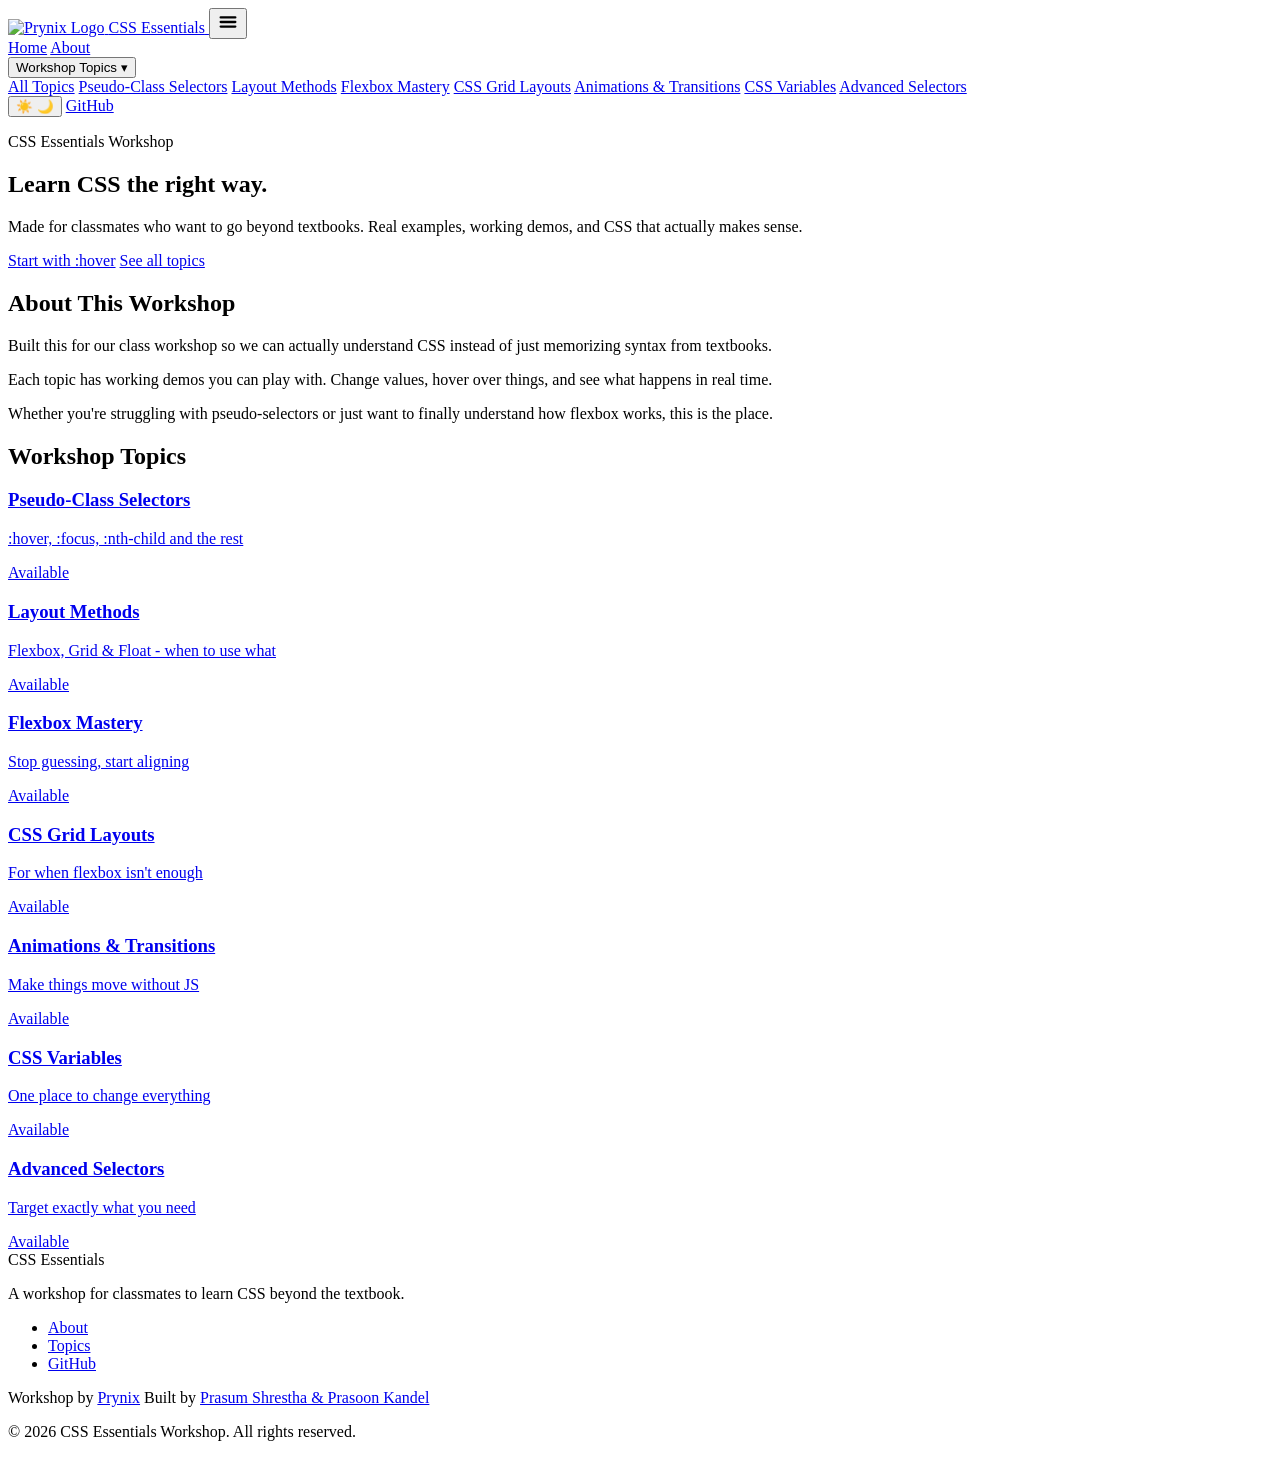
==== index.html @ 0222261c "9:00PM" ====
<!doctype html>
<html lang="en">
  <head>
    <meta charset="UTF-8" />
    <meta name="viewport" content="width=device-width, initial-scale=1.0" />
    <title>CSS Essentials - Learn Advanced CSS</title>
    <meta
      name="description"
      content="A learning platform developed for a workshop to help classmates understand advanced CSS concepts beyond traditional textbook material."
    />
    <meta
      name="keywords"
      content="CSS, CSS workshop, pseudo-selectors, flexbox, grid, web development, learn CSS"
    />
    <meta name="author" content="Prasun Shrestha" />
    <meta name="robots" content="index, follow" />

    <!-- Open Graph / Facebook -->
    <meta property="og:type" content="website" />
    <meta property="og:title" content="CSS Essentials - Learn Advanced CSS" />
    <meta
      property="og:description"
      content="A learning platform developed for a workshop to help classmates understand advanced CSS concepts beyond traditional textbook material."
    />
    <meta
      property="og:image"
      content="https://css-essentials.prasoonkandel.me/banner.png"
    />
    <meta
      property="og:url"
      content="https://css-essentials.prasoonkandel.me/"
    />
    <meta property="og:site_name" content="CSS Essentials" />

    <!-- Twitter -->
    <meta name="twitter:card" content="summary_large_image" />
    <meta name="twitter:title" content="CSS Essentials - Learn Advanced CSS" />
    <meta
      name="twitter:description"
      content="A learning platform developed for a workshop to help classmates understand advanced CSS concepts beyond traditional textbook material."
    />
    <meta
      name="twitter:image"
      content="https://css-essentials.prasoonkandel.me/banner.png"
    />

    <!-- Theme Color -->
    <meta name="theme-color" content="#1e78a8" />

    <link rel="icon" href="./favicon.png" />
    <link rel="shortcut icon" href="./favicon.png" />
    <link rel="preconnect" href="https://fonts.googleapis.com" />
    <link rel="preconnect" href="https://fonts.gstatic.com" crossorigin />
    <link
      href="https://fonts.googleapis.com/css2?family=Montserrat:wght@400;500;600;700&family=Space+Grotesk:wght@500;600;700&family=Poppins:wght@700;800;900&display=swap"
      rel="stylesheet"
    />
    <link rel="stylesheet" href="css/root.css" />
    <link rel="stylesheet" href="css/global.css" />
    <link rel="stylesheet" href="css/home.css" />
  </head>
  <body>
    <nav class="navbar">
      <div class="container">
        <div class="nav-content">
          <a href="./" class="nav-logo">
            <img src="prynix.png" alt="Prynix Logo" class="logo-img" />
            <span class="logo-title">CSS Essentials</span>
          </a>

          <button
            class="nav-toggle"
            type="button"
            aria-label="Open menu"
            aria-expanded="false"
            aria-controls="nav-links"
          >
            <svg
              class="nav-toggle-icon"
              width="22"
              height="22"
              viewBox="0 0 24 24"
              fill="none"
              stroke="currentColor"
              stroke-width="2.5"
              stroke-linecap="round"
            >
              <path d="M4 7h16M4 12h16M4 17h16" />
            </svg>
          </button>

          <div class="nav-links" id="nav-links">
            <a href="./">Home</a>
            <a href="#about">About</a>
            <div class="nav-dropdown">
              <button
                type="button"
                class="nav-dropdown-toggle"
                aria-expanded="false"
                aria-controls="nav-dropdown-menu"
              >
                Workshop Topics <span class="nav-dropdown-caret">▾</span>
              </button>
              <div class="nav-dropdown-menu" id="nav-dropdown-menu">
                <a href="#topics">All Topics</a>
                <a href="pseudo-selectors/">Pseudo-Class Selectors</a>
                <a href="layout-methods/">Layout Methods</a>
                <a href="flexbox-mastery/">Flexbox Mastery</a>
                <a href="css-grid/">CSS Grid Layouts</a>
                <a href="animations/">Animations & Transitions</a>
                <a href="css-variables/">CSS Variables</a>
                <a href="advanced-selectors/">Advanced Selectors</a>
              </div>
            </div>
            <button
              class="theme-toggle"
              type="button"
              aria-label="Toggle theme"
              title="Toggle dark/light theme"
            >
              <span class="theme-icon-light">☀️</span>
              <span class="theme-icon-dark">🌙</span>
            </button>
            <a
              href="https://github.com/ShresthaPrasum/CSS-Essentials"
              target="_blank"
              rel="noopener noreferrer"
              class="nav-cta"
              >GitHub</a
            >
          </div>
        </div>
      </div>
    </nav>

    <section class="hero">
      <div class="container">
        <div class="hero-content">
          <p class="hero-label">CSS Essentials Workshop</p>
          <h1 class="hero-title">Learn CSS the right way.</h1>
          <p class="hero-desc">
            Made for classmates who want to go beyond textbooks. Real examples,
            working demos, and CSS that actually makes sense.
          </p>
          <div class="hero-actions">
            <a href="pseudo-selectors/" class="btn-start">Start with :hover</a>
            <a href="#topics" class="btn-browse">See all topics</a>
          </div>
        </div>
      </div>
    </section>

    <section id="about" class="introduction">
      <div class="container">
        <h2 class="section-title">About This Workshop</h2>
        <div class="intro-content">
          <p>
            Built this for our class workshop so we can actually understand CSS
            instead of just memorizing syntax from textbooks.
          </p>
          <p>
            Each topic has working demos you can play with. Change values, hover
            over things, and see what happens in real time.
          </p>
          <p>
            Whether you're struggling with pseudo-selectors or just want to
            finally understand how flexbox works, this is the place.
          </p>
        </div>
      </div>
    </section>

    <section id="topics" class="topics">
      <div class="container">
        <h2 class="section-title">Workshop Topics</h2>
        <div class="topics-grid">
          <a href="pseudo-selectors/" class="topic-card">
            <h3>Pseudo-Class Selectors</h3>
            <p>:hover, :focus, :nth-child and the rest</p>
            <span class="badge">Available</span>
          </a>
          <a href="layout-methods/" class="topic-card">
            <h3>Layout Methods</h3>
            <p>Flexbox, Grid & Float - when to use what</p>
            <span class="badge">Available</span>
          </a>
          <a href="flexbox-mastery/" class="topic-card">
            <h3>Flexbox Mastery</h3>
            <p>Stop guessing, start aligning</p>
            <span class="badge">Available</span>
          </a>
          <a href="css-grid/" class="topic-card">
            <h3>CSS Grid Layouts</h3>
            <p>For when flexbox isn't enough</p>
            <span class="badge">Available</span>
          </a>
          <a href="animations/" class="topic-card">
            <h3>Animations & Transitions</h3>
            <p>Make things move without JS</p>
            <span class="badge">Available</span>
          </a>
          <a href="css-variables/" class="topic-card">
            <h3>CSS Variables</h3>
            <p>One place to change everything</p>
            <span class="badge">Available</span>
          </a>
          <a href="advanced-selectors/" class="topic-card">
            <h3>Advanced Selectors</h3>
            <p>Target exactly what you need</p>
            <span class="badge">Available</span>
          </a>
        </div>
      </div>
    </section>

    <footer class="footer">
      <div class="container">
        <div class="footer-inner">
          <div class="footer-brand">
            <div class="footer-name">CSS Essentials</div>
            <p class="footer-desc">
              A workshop for classmates to learn CSS beyond the textbook.
            </p>
          </div>

          <div class="footer-right">
            <ul class="footer-links">
              <li><a href="#about">About</a></li>
              <li><a href="#topics">Topics</a></li>
              <li>
                <a
                  href="https://github.com/prynixdevs/CSS-Essentials"
                  target="_blank"
                  rel="noopener noreferrer"
                  >GitHub</a
                >
              </li>
            </ul>

            <div class="footer-credits">
              <span
                >Workshop by
                <a
                  href="https://github.com/prynixdevs"
                  target="_blank"
                  rel="noopener noreferrer"
                  >Prynix</a
                ></span
              >
              <span
                >Built by
                <a
                  href="https://github.com/prynixdevs"
                  target="_blank"
                  rel="noopener noreferrer"
                  >Prasum Shrestha & Prasoon Kandel</a
                ></span
              >
            </div>
          </div>
        </div>

        <div class="footer-bottom">
          <p>© 2026 CSS Essentials Workshop. All rights reserved.</p>
        </div>
      </div>
    </footer>

    <script src="script.js"></script>
  </body>
</html>
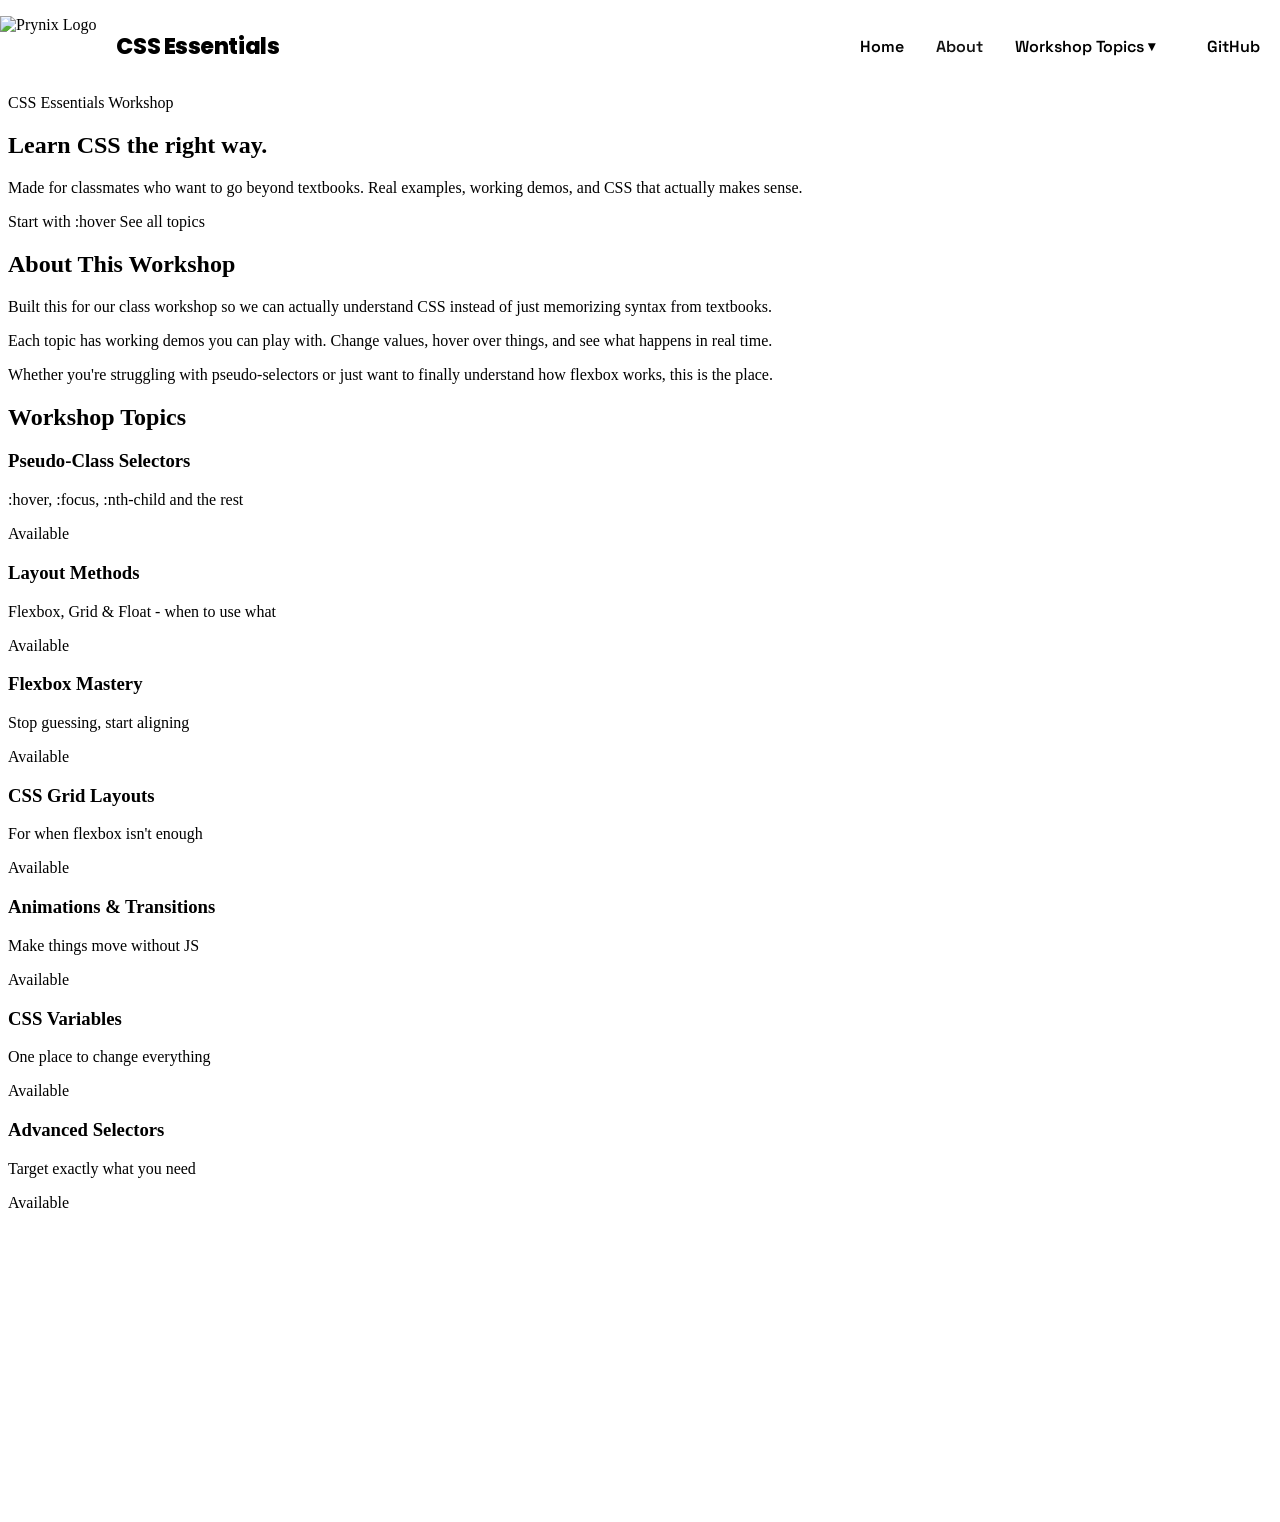
==== commit da002370: "9:03PM" ====
--- a/index.html
+++ b/index.html
@@ -112,15 +112,6 @@
                 <a href="advanced-selectors/">Advanced Selectors</a>
               </div>
             </div>
-            <button
-              class="theme-toggle"
-              type="button"
-              aria-label="Toggle theme"
-              title="Toggle dark/light theme"
-            >
-              <span class="theme-icon-light">☀️</span>
-              <span class="theme-icon-dark">🌙</span>
-            </button>
             <a
               href="https://github.com/ShresthaPrasum/CSS-Essentials"
               target="_blank"
--- a/css/global.css
+++ b/css/global.css
@@ -0,0 +1,693 @@
+@media (max-width: 700px) {
+  .summary {
+    padding: 1.2rem;
+    margin-top: 2rem;
+  }
+  .summary h3 {
+    font-size: 1.3rem;
+    margin-bottom: 1rem;
+  }
+  .summary ul {
+    font-size: 1em;
+    padding-left: 1em;
+  }
+  .footer-inner {
+    flex-direction: column;
+    gap: 1.2rem;
+    padding: 1.5rem 0;
+  }
+  .footer-brand {
+    min-width: 0;
+  }
+  .footer-right {
+    align-items: flex-start;
+    width: 100%;
+  }
+  .footer-links {
+    justify-content: flex-start;
+    gap: 0.5rem 1rem;
+  }
+  .footer-credits {
+    text-align: left;
+  }
+}
+.navbar {
+  position: fixed;
+  top: 0;
+  left: 0;
+  right: 0;
+  background: white;
+  border-bottom: 2px solid var(--border);
+  z-index: 1000;
+  padding: 0;
+}
+
+.nav-content {
+  display: flex;
+  align-items: center;
+  justify-content: space-between;
+  padding: 1rem 0;
+}
+
+.nav-toggle {
+  display: none;
+  align-items: center;
+  justify-content: center;
+  width: 44px;
+  height: 44px;
+  border-radius: 10px;
+  border: 2px solid var(--border);
+  background: white;
+  cursor: pointer;
+  color: var(--dark);
+}
+
+.nav-toggle-icon {
+  width: 22px;
+  height: 22px;
+  display: block;
+}
+
+.nav-logo {
+  text-decoration: none;
+  display: flex;
+  align-items: center;
+  gap: 0.5rem;
+}
+
+.logo-text {
+  font-size: 1.25rem;
+  font-weight: 800;
+  color: var(--text);
+  font-family: "Poppins", "Space Grotesk", sans-serif;
+  letter-spacing: -0.02em;
+}
+
+.logo-img {
+  height: 60px;
+  width: auto;
+  display: block;
+}
+
+.logo-title {
+  font-size: 1.4rem;
+  font-weight: 800;
+  color: var(--text);
+  font-family: "Poppins", "Space Grotesk", sans-serif;
+  letter-spacing: -0.02em;
+  margin-left: 0.75rem;
+}
+
+.nav-links {
+  display: flex;
+  align-items: center;
+  gap: 2rem;
+}
+
+.nav-links a {
+  text-decoration: none;
+  color: var(--text);
+  font-weight: 600;
+  font-size: 1rem;
+  font-family: "Space Grotesk", "Montserrat", sans-serif;
+}
+
+.nav-links a[href*="about"] {
+  color: #111 !important;
+}
+.nav-links a[href*="about"]:hover {
+  color: #333 !important;
+}
+
+.nav-links a:hover {
+  color: var(--primary);
+}
+
+.nav-links a:focus-visible,
+.nav-dropdown-toggle:focus-visible,
+.nav-toggle:focus-visible,
+.nav-cta:focus-visible {
+  outline: 3px solid var(--primary);
+  outline-offset: 3px;
+}
+
+.nav-dropdown {
+  position: relative;
+}
+
+.nav-dropdown-toggle {
+  cursor: pointer;
+  display: inline-flex;
+  align-items: center;
+  gap: 0.25rem;
+  border: none;
+  background: transparent;
+  color: var(--text);
+  font-weight: 600;
+  font-size: 1rem;
+  font-family: "Space Grotesk", "Montserrat", sans-serif;
+  padding: 0;
+}
+
+.nav-dropdown-caret {
+  font-size: 0.9em;
+  line-height: 1;
+}
+
+.nav-dropdown-menu {
+  position: absolute;
+  top: 100%;
+  left: 0;
+  margin-top: 1rem;
+  background: white;
+  border: 2px solid var(--border);
+  border-radius: 8px;
+  min-width: 220px;
+  opacity: 0;
+  visibility: hidden;
+  transform: translate3d(0, -10px, 0);
+  transition:
+    opacity 0.2s ease,
+    transform 0.2s ease,
+    visibility 0.2s;
+  z-index: 100;
+  will-change: opacity, transform;
+}
+
+.nav-dropdown.open .nav-dropdown-menu,
+.nav-dropdown:focus-within .nav-dropdown-menu {
+  opacity: 1;
+  visibility: visible;
+  transform: translate3d(0, 0, 0);
+}
+
+.nav-dropdown-menu a {
+  display: block;
+  padding: 0.875rem 1.25rem;
+  color: var(--text);
+  text-decoration: none;
+  font-weight: 600;
+  border-bottom: 1px solid var(--border);
+}
+
+.nav-dropdown-menu a:hover:not(.disabled-link) {
+  background: var(--bg-alt);
+}
+
+.nav-dropdown-menu a:last-child {
+  border-bottom: none;
+}
+
+.nav-dropdown-menu a:focus-visible:not(.disabled-link) {
+  outline: 3px solid var(--primary);
+  outline-offset: -3px;
+}
+
+.nav-dropdown-menu a.disabled-link {
+  opacity: 0.5;
+  cursor: not-allowed;
+  color: var(--text-light);
+}
+
+.nav-dropdown-menu a.disabled-link:hover {
+  background: transparent;
+  padding-left: 1.25rem;
+}
+
+.nav-cta {
+  background: var(--accent);
+  color: var(--dark) !important;
+  padding: 0.625rem 1.25rem;
+  border-radius: 6px;
+  font-weight: 700;
+  border: 2px solid var(--dark);
+  transition:
+    background 0.2s,
+    color 0.2s;
+}
+
+.nav-cta:hover {
+  background: var(--dark);
+  color: var(--accent) !important;
+}
+
+body {
+  padding-top: 70px;
+}
+
+a {
+  color: var(--primary);
+  text-decoration: none;
+  transition: color 0.18s;
+}
+
+a:hover,
+a:focus {
+  color: var(--primary-dark);
+  text-decoration: none;
+}
+
+a:visited {
+  color: var(--primary);
+  text-decoration: none;
+}
+
+/* Utility: white link for button-like anchors */
+.a-btn,
+.page-nav-btn,
+.a-btn:visited,
+.page-nav-btn:visited {
+  color: #fff !important;
+  text-decoration: none !important;
+  box-shadow: 0 2px 8px rgba(0, 0, 0, 0.08);
+  border-radius: 10px;
+  transition:
+    box-shadow 0.2s,
+    transform 0.18s,
+    background 0.18s;
+}
+.a-btn:hover,
+.page-nav-btn:hover,
+.a-btn:focus,
+.page-nav-btn:focus {
+  color: #fff !important;
+  text-decoration: none !important;
+  background: var(--primary-dark);
+  box-shadow: 0 4px 16px rgba(0, 0, 0, 0.13);
+  transform: scale(1.04);
+}
+
+/* Remove default blue color for all a inside .page-nav-buttons and .page-nav-btn */
+.page-nav-buttons a,
+.page-nav-btn {
+  color: #fff !important;
+  text-decoration: none !important;
+}
+
+@media (max-width: 768px) {
+  .nav-content {
+    padding: 0.75rem 0;
+  }
+  .nav-toggle {
+    display: inline-flex;
+  }
+  .nav-links {
+    position: fixed;
+    top: 65px;
+    left: 0;
+    right: 0;
+    background: white;
+    border-bottom: 2px solid var(--border);
+    padding: 1rem 16px;
+    gap: 0.85rem;
+    flex-direction: column;
+    align-items: flex-start;
+    transform: translate3d(0, -8px, 0);
+    opacity: 0;
+    visibility: hidden;
+    pointer-events: none;
+    transition:
+      opacity 0.18s ease,
+      transform 0.18s ease,
+      visibility 0.18s;
+  }
+  .navbar.menu-open .nav-links {
+    opacity: 1;
+    visibility: visible;
+    pointer-events: auto;
+    transform: translate3d(0, 0, 0);
+  }
+  .nav-links a {
+    font-size: 0.95rem;
+  }
+  .logo-img {
+    height: 45px;
+  }
+  .logo-title {
+    font-size: 1.1rem;
+    margin-left: 0.5rem;
+  }
+  .nav-cta {
+    padding: 0.6rem 1rem;
+    font-size: 0.95rem;
+  }
+  body {
+    padding-top: 65px;
+  }
+  .nav-dropdown {
+    width: 100%;
+  }
+  .nav-dropdown-toggle {
+    width: 100%;
+    justify-content: space-between;
+  }
+  .nav-dropdown-menu {
+    position: static;
+    margin-top: 0.6rem;
+    min-width: 0;
+    width: 100%;
+    box-shadow: none;
+    opacity: 1;
+    visibility: visible;
+    transform: none;
+    display: none;
+  }
+  .nav-dropdown.open .nav-dropdown-menu {
+    display: block;
+  }
+}
+
+.demo-button {
+  position: relative;
+  padding: 1rem 2rem;
+  font-size: 1rem;
+  font-weight: 700;
+  background: var(--primary);
+  color: white;
+  border: 2px solid var(--primary);
+  border-radius: 8px;
+  cursor: pointer;
+  font-family: "Space Grotesk", "Montserrat", sans-serif;
+  overflow: hidden;
+  z-index: 1;
+}
+
+.demo-button::before {
+  content: "";
+  position: absolute;
+  top: 0;
+  left: 0;
+  width: 100%;
+  height: 100%;
+  background: var(--primary-dark);
+  z-index: -1;
+  transform: scaleX(0);
+  transform-origin: right;
+  transition: transform 0.25s ease;
+}
+
+.demo-button:hover::before {
+  transform: scaleX(1);
+  transform-origin: left;
+}
+
+.demo-button:hover {
+  background: transparent;
+}
+
+.demo-input {
+  width: 100%;
+  max-width: 400px;
+  padding: 0.875rem;
+  font-size: 1rem;
+  border: 2px solid var(--border);
+  border-radius: 8px;
+  transition: all 0.2s ease;
+  font-family: "Montserrat", sans-serif;
+}
+
+.demo-input:focus {
+  border-color: var(--primary);
+  outline: none;
+}
+
+.nth-child-demo {
+  width: 100%;
+  max-width: 400px;
+}
+
+.demo-item {
+  padding: 1rem;
+  margin-bottom: 0.5rem;
+  border-radius: 6px;
+  font-weight: 600;
+  text-align: center;
+}
+
+.demo-item:nth-child(odd) {
+  background: var(--primary);
+  color: white;
+}
+
+.demo-item:nth-child(even) {
+  background: var(--accent-2);
+  color: var(--dark);
+}
+
+.first-last-demo {
+  width: 100%;
+  max-width: 400px;
+}
+
+.list-item {
+  padding: 1rem;
+  background: #e0e0e0;
+  color: var(--dark);
+  margin-bottom: 8px;
+  font-weight: 600;
+  text-align: center;
+  border-radius: 6px;
+}
+
+.list-item:last-child {
+  margin-bottom: 0;
+}
+
+.list-item:first-child {
+  background: var(--primary);
+  color: white;
+}
+
+.list-item:last-child {
+  background: var(--accent-2);
+  color: var(--dark);
+}
+
+@media (max-width: 480px) {
+  .demo-button {
+    padding: 0.875rem 1.5rem;
+    font-size: 0.95rem;
+  }
+
+  .demo-input {
+    font-size: 0.95rem;
+    padding: 0.75rem;
+  }
+
+  .demo-item,
+  .list-item {
+    padding: 0.875rem;
+    font-size: 0.95rem;
+  }
+}
+
+.comparison-table {
+  margin-top: 3rem;
+  background: var(--bg);
+  padding: 2.5rem;
+  border-radius: 12px;
+  border: 2px solid var(--border);
+}
+
+.comparison-table h3 {
+  font-size: 2rem;
+  margin-bottom: 2rem;
+  color: var(--text);
+  font-weight: 700;
+}
+
+table {
+  width: 100%;
+  border-collapse: collapse;
+}
+
+thead {
+  background: var(--dark);
+  color: white;
+}
+
+th,
+td {
+  padding: 1rem;
+  text-align: left;
+  border-bottom: 1px solid var(--border);
+}
+
+th {
+  font-weight: 600;
+}
+
+tbody tr {
+  transition: background 0.2s;
+}
+
+tbody tr:hover {
+  background: var(--bg-alt);
+  color: var(--text);
+}
+
+tbody code {
+  background: var(--bg-alt);
+  color: var(--dark);
+  padding: 0.25rem 0.6rem;
+  border-radius: 6px;
+  border: 1px solid var(--border);
+  font-family: "Courier New", monospace;
+  font-weight: 600;
+}
+
+.summary {
+  margin-top: 3rem;
+  padding: 2.5rem;
+  background: var(--bg-alt);
+  color: var(--text);
+  border-radius: 12px;
+  border-left: 4px solid var(--primary);
+}
+
+.summary h3 {
+  font-size: 2rem;
+  margin-bottom: 1.5rem;
+  color: var(--text);
+  font-weight: 700;
+}
+
+.summary ul {
+  margin: 0;
+  padding-left: 1.25rem;
+  list-style-position: outside;
+}
+
+.summary li {
+  margin: 0 0 0.9rem;
+  font-size: 1.05rem;
+  color: var(--text-light);
+  line-height: 1.7;
+}
+
+.summary li:last-child {
+  margin-bottom: 0;
+}
+
+.summary li::marker {
+  color: var(--primary);
+}
+
+.summary strong {
+  color: var(--text);
+}
+
+.footer {
+  margin-top: 4rem;
+  background: var(--dark);
+  color: rgba(255, 255, 255, 0.78);
+  border-top: 1px solid rgba(255, 255, 255, 0.08);
+}
+
+.footer a {
+  color: rgba(255, 255, 255, 0.86);
+  text-decoration: none;
+  transition:
+    color 0.2s,
+    opacity 0.2s;
+}
+
+.footer a:hover {
+  color: var(--accent);
+}
+
+.footer-inner {
+  display: flex;
+  align-items: flex-start;
+  justify-content: space-between;
+  gap: 2rem;
+  padding: 2.75rem 0;
+}
+
+.footer-brand {
+  min-width: 220px;
+}
+
+.footer-name {
+  font-family: "Poppins", "Space Grotesk", sans-serif;
+  color: white;
+  font-weight: 900;
+  letter-spacing: -0.02em;
+  font-size: 1.25rem;
+  margin-bottom: 0.6rem;
+}
+
+.footer-desc {
+  margin: 0;
+  max-width: 48ch;
+  font-size: 0.95rem;
+  line-height: 1.7;
+  color: rgba(255, 255, 255, 0.7);
+}
+
+.footer-right {
+  display: flex;
+  flex-direction: column;
+  gap: 1rem;
+  align-items: flex-end;
+}
+
+.footer-links {
+  list-style: none;
+  padding: 0;
+  margin: 0;
+  display: flex;
+  flex-wrap: wrap;
+  gap: 0.6rem 1.25rem;
+  justify-content: flex-end;
+}
+
+.footer-links a {
+  font-weight: 600;
+  font-family: "Space Grotesk", "Montserrat", sans-serif;
+  font-size: 0.95rem;
+}
+
+.footer-credits {
+  display: flex;
+  flex-direction: column;
+  gap: 0.25rem;
+  font-size: 0.92rem;
+  color: rgba(255, 255, 255, 0.68);
+  text-align: right;
+}
+
+.footer-bottom {
+  border-top: 1px solid rgba(255, 255, 255, 0.08);
+  padding: 1.25rem 0;
+  font-size: 0.9rem;
+  color: rgba(255, 255, 255, 0.55);
+}
+
+.footer-bottom p {
+  margin: 0;
+}
+
+@media (max-width: 768px) {
+  .footer {
+    margin-top: 3rem;
+  }
+
+  .footer-inner {
+    padding: 2.25rem 0;
+    flex-direction: column;
+    align-items: flex-start;
+  }
+
+  .footer-right {
+    align-items: flex-start;
+  }
+
+  .footer-links {
+    justify-content: flex-start;
+  }
+
+  .footer-credits {
+    text-align: left;
+  }
+}
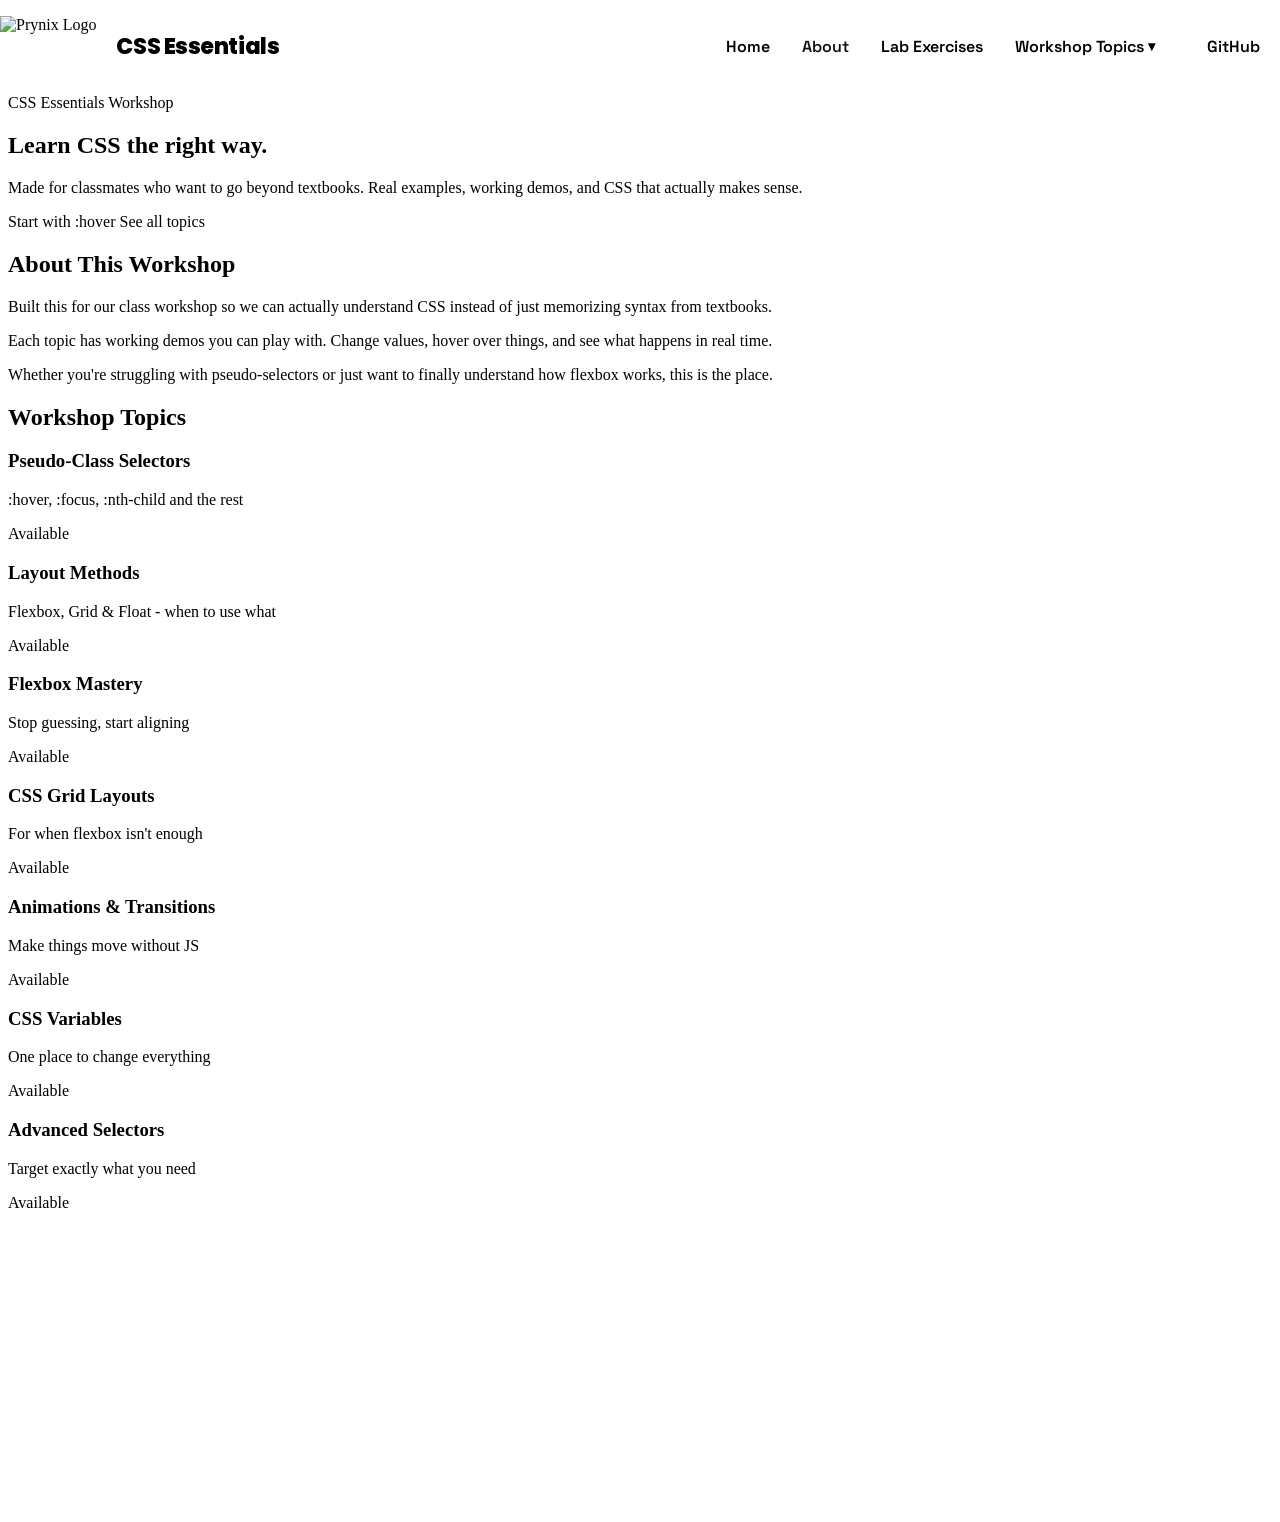
==== commit f537db1d: "8:24AM" ====
--- a/index.html
+++ b/index.html
@@ -92,6 +92,7 @@
           <div class="nav-links" id="nav-links">
             <a href="./">Home</a>
             <a href="#about">About</a>
+            <a href="./lab-exercises/">Lab Exercises</a>
             <div class="nav-dropdown">
               <button
                 type="button"
@@ -110,6 +111,7 @@
                 <a href="animations/">Animations & Transitions</a>
                 <a href="css-variables/">CSS Variables</a>
                 <a href="advanced-selectors/">Advanced Selectors</a>
+                <a href="./quiz/">Quiz</a>
               </div>
             </div>
             <a
